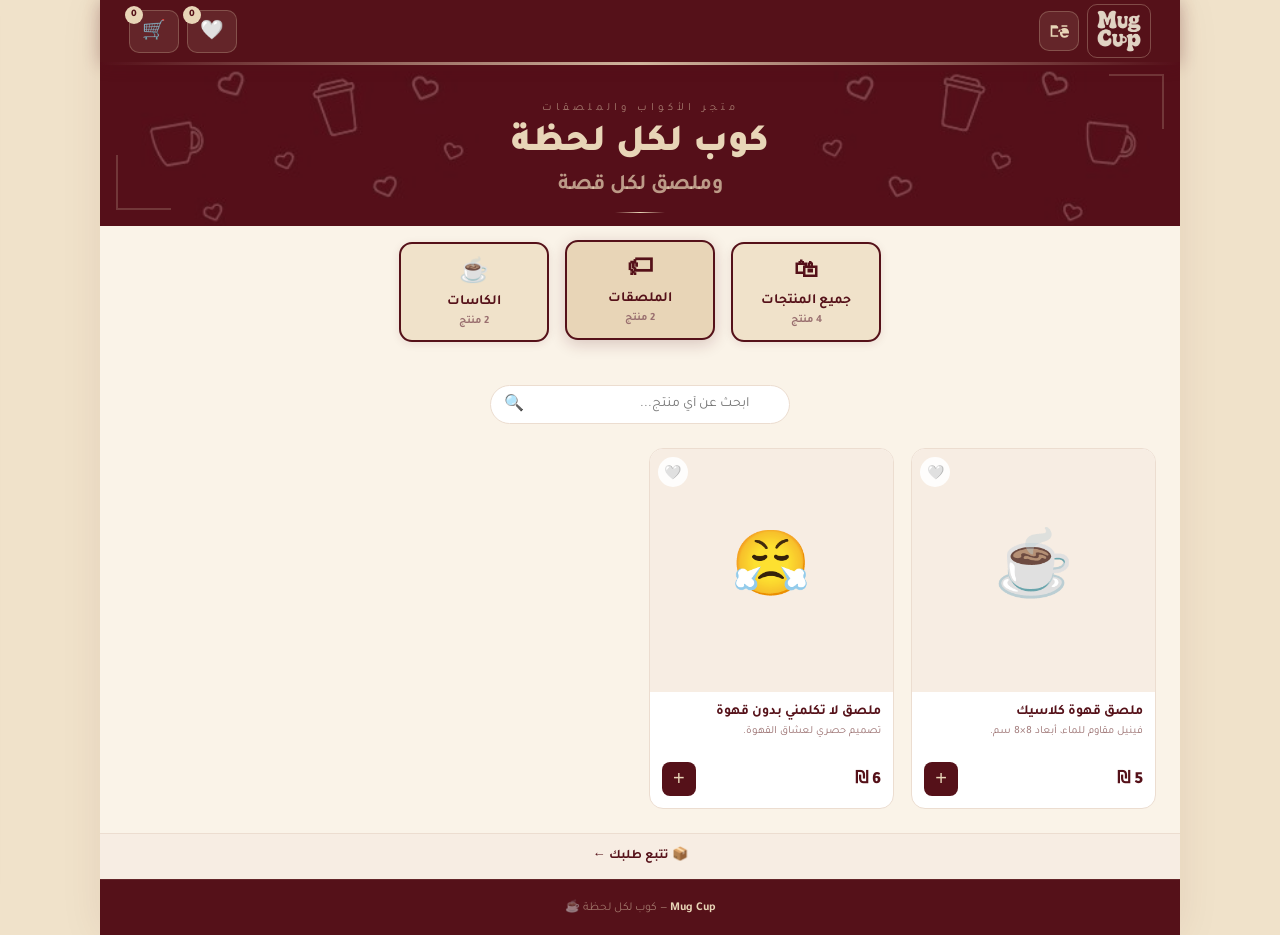
==== mc3/index.html @ 2396b3f1 "Add files via upload" ====
<!DOCTYPE html>
<html lang="ar" dir="rtl">
<head>
<meta charset="UTF-8"><meta name="viewport" content="width=device-width,initial-scale=1">
<title>Mug Cup — أكواب وملصقات</title>
<link rel="icon" href="logo.png">
<link rel="stylesheet" href="css/style.css">
</head>
<body>
<div id="nav-ph"></div>

<div class="overlay" id="beh-overlay" onclick="if(event.target.id==='beh-overlay')closeBehance()">
  <div style="background:#fff;border-radius:16px;padding:1.5rem;position:relative;width:fit-content;max-width:95vw">
    <button class="modal-x" onclick="closeBehance()">✕</button>
    <div style="font-size:15px;font-weight:900;color:var(--burg);margin-bottom:1rem;padding-bottom:8px;border-bottom:1px solid var(--border)">تصاميمنا على Behance</div>
    <iframe src="https://www.behance.net/embed/project/248554137?ilo0=1" height="316" width="404" allowfullscreen frameborder="0" allow="clipboard-write" referrerpolicy="strict-origin-when-cross-origin" style="border-radius:10px;display:block;max-width:90vw"></iframe>
  </div>
</div>

<div class="hero">
  <div class="corner-ornament tl"></div>
  <div class="corner-ornament br"></div>
  <div class="hero-inner">
    <div class="hero-tagline">متجر الأكواب والملصقات</div>
    <h1 class="hero-title">كوب لكل لحظة<em>وملصق لكل قصة</em></h1>
    <div class="hero-divider"></div>
  </div>
</div>

<div class="cat-strip">
  <button class="cat-btn" id="cb-all" onclick="selectCat('all')">
    <span class="cb-icon">🛍</span><span>جميع المنتجات</span>
    <span class="cb-count" id="cc-all"></span>
  </button>
  <button class="cat-btn on" id="cb-stickers" onclick="selectCat('stickers')">
    <span class="cb-icon">🏷</span><span>الملصقات</span>
    <span class="cb-count" id="cc-stickers"></span>
  </button>
  <button class="cat-btn" id="cb-mugs" onclick="selectCat('mugs')">
    <span class="cb-icon">☕</span><span>الكاسات</span>
    <span class="cb-count" id="cc-mugs"></span>
  </button>
</div>

<div class="prod-section">
  <div class="section-bar">
    <div class="search-wrap">
      <input type="text" id="search-inp" placeholder="ابحث عن أي منتج..." oninput="renderProducts()">
      <span class="si">🔍</span>
    </div>
  </div>
  <div class="prod-grid" id="prod-grid"></div>
  <div id="empty-state" class="empty-state" style="display:none">
    <div class="ei">🔍</div><div>لا توجد نتائج</div>
  </div>
</div>

<!-- DETAIL MODAL -->
<div class="overlay" id="det-overlay"><div class="modal" id="det-modal"></div></div>

<!-- CHECKOUT MODAL -->
<div class="overlay" id="co-overlay"><div class="co-wrap" id="co-modal"></div></div>

<!-- LIGHTBOX -->
<div class="overlay" id="lb-overlay" onclick="closeLB()" style="z-index:800;background:rgba(0,0,0,.92)">
  <button onclick="closeLB()" style="position:fixed;top:16px;left:16px;background:rgba(255,255,255,.15);border:none;color:#fff;width:38px;height:38px;border-radius:50%;font-size:20px;cursor:pointer;z-index:801">✕</button>
  <img id="lb-img" src="" style="max-width:90vw;max-height:88vh;object-fit:contain;border-radius:10px;display:none">
  <video id="lb-vid" src="" controls style="max-width:90vw;max-height:88vh;border-radius:10px;display:none"></video>
</div>

<div id="cart-ph"></div>

<!-- TRACK ORDER LINK -->
<div style="text-align:center;padding:.8rem;background:var(--soft);border-top:1px solid var(--border)">
  <a href="track.html" style="color:var(--burg);font-size:13px;font-weight:700;text-decoration:none">📦 تتبع طلبك ←</a>
</div>

<footer><strong>Mug Cup</strong> — كوب لكل لحظة ☕</footer>

<script src="js/store.js"></script>
<script>
let activeCat = 'stickers';
let detQty = 1, detId = null;
let detSelOpts = {};

document.getElementById('nav-ph').innerHTML  = buildNav('home');
document.getElementById('cart-ph').innerHTML = buildCartHTML();
document.getElementById('det-overlay').onclick = e=>{ if(e.target.id==='det-overlay') closeDet(); };
document.getElementById('co-overlay').onclick  = e=>{ if(e.target.id==='co-overlay') document.getElementById('co-overlay').classList.remove('open'); };
updateBadges(); updateCatCounts(); renderProducts();

function openBehance(){ document.getElementById('beh-overlay').classList.add('open'); }
function closeBehance(){ document.getElementById('beh-overlay').classList.remove('open'); }

// ── Category ──────────────────────────────────
function selectCat(cat){
  activeCat=cat;
  ['all','stickers','mugs'].forEach(c=>document.getElementById('cb-'+c).classList.toggle('on',c===cat));
  document.getElementById('search-inp').value='';
  renderProducts();
  document.querySelector('.prod-section').scrollIntoView({behavior:'smooth',block:'start'});
}
function updateCatCounts(){
  document.getElementById('cc-all').textContent      = products.length+' منتج';
  document.getElementById('cc-stickers').textContent = products.filter(p=>p.cat==='stickers').length+' منتج';
  document.getElementById('cc-mugs').textContent     = products.filter(p=>p.cat==='mugs').length+' منتج';
}

// ── Products ──────────────────────────────────
function renderProducts(){
  const q = (document.getElementById('search-inp').value||'').trim().toLowerCase();
  const items = q
    ? products.filter(p=>p.name.toLowerCase().includes(q)||p.desc.toLowerCase().includes(q))
    : activeCat==='all' ? products : products.filter(p=>p.cat===activeCat);
  const grid=document.getElementById('prod-grid');
  const empty=document.getElementById('empty-state');
  if(items.length===0){ grid.innerHTML=''; empty.style.display='block'; return; }
  empty.style.display='none';
  grid.innerHTML = items.map(p=>{
    const img = p.images&&p.images[0]
      ? (p.images[0].type==='video'
          ? `<video src="${p.images[0].url}" muted playsinline style="width:100%;height:100%;object-fit:cover"></video>`
          : `<img src="${p.images[0].url}" alt="${p.name}">`)
      : `<div class="ph">${p.emoji}</div>`;
    return `<div class="prod-card">
      <div class="prod-img" onclick="openDet('${p.id}')">
        ${img}
        ${p.badge?`<div class="prod-badge">${p.badge}</div>`:''}
        <button class="fav-btn${favorites.includes(p.id)?' on':''}" data-id="${p.id}"
          onclick="event.stopPropagation();toggleFav('${p.id}')">${favorites.includes(p.id)?'❤️':'🤍'}</button>
      </div>
      <div class="prod-body" onclick="openDet('${p.id}')">
        <div class="prod-name">${p.name}</div>
        <div class="prod-desc">${p.desc}</div>
        <div class="prod-foot" onclick="event.stopPropagation()">
          <div class="prod-price">${p.price} ${CURRENCY}</div>
          <button class="add-btn" onclick="openDet('${p.id}')">+</button>
        </div>
      </div>
    </div>`;
  }).join('');
}

// ── Detail Modal ──────────────────────────────
function openDet(id){
  detId=id; detQty=1; detSelOpts={};
  const p=products.find(x=>x.id===id); if(!p) return;
  const imgs=p.images||[];
  const first=imgs[0];

  const mediaMain = first
    ? first.type==='video'
      ? `<video src="${first.url}" controls style="width:100%;height:100%;object-fit:cover"></video>`
      : `<img src="${first.url}" style="width:100%;height:100%;object-fit:cover">`
    : `<div style="width:100%;height:100%;display:flex;align-items:center;justify-content:center;font-size:80px">${p.emoji}</div>`;

  const thumbs = imgs.length>1 ? `<div class="gal-thumbs">${imgs.map((m,i)=>`
    <div class="gal-th${i===0?' on':''}" onclick="switchGal(${i},'${p.id}')" id="th-${i}">
      ${m.type==='image'?`<img src="${m.url}">`:`<div style="width:100%;height:100%;background:var(--burg3);display:flex;align-items:center;justify-content:center;color:var(--cream);font-size:16px">▶</div>`}
    </div>`).join('')}</div>` : '';

  // Options sections
  const optsHTML = buildOptionsHTML(p);

  document.getElementById('det-modal').innerHTML=`
    <button class="modal-x" onclick="closeDet()">✕</button>
    <div class="det-grid">
      <div class="det-gallery">
        <div class="gal-main" id="gal-main-${id}" onclick="openLB('${first?.url||''}','${first?.type||'image'}')">${mediaMain}</div>
        ${thumbs}
      </div>
      <div class="det-info">
        <h2>${p.name}</h2>
        <div class="det-price">${p.price} ${CURRENCY}</div>
        <div class="det-desc">${p.desc}</div>
        ${optsHTML}
        <div>
          <div style="font-size:12px;font-weight:700;color:var(--burg);margin-bottom:7px">الكمية</div>
          <div class="qty-row">
            <button class="qty-btn" onclick="chDQ(-1)">−</button>
            <span class="qty-n" id="dqn">1</span>
            <button class="qty-btn" onclick="chDQ(1)">+</button>
          </div>
        </div>
        <div id="opts-warning" style="font-size:12px;color:#cc4444;display:none">⚠️ يرجى اختيار جميع الخيارات</div>
        <div class="det-actions">
          <button class="btn btn-burg" style="flex:1;justify-content:center" onclick="addToCartFromDet('${id}')">🛒 أضف للسلة</button>
          <button class="btn${favorites.includes(p.id)?' btn-cream':' btn-out'}" onclick="toggleFav('${p.id}');openDet('${id}')">${favorites.includes(p.id)?'❤️':'🤍'}</button>
        </div>
      </div>
    </div>`;
  window._detImgs = imgs;
  document.getElementById('det-overlay').classList.add('open');
}
function closeDet(){ document.getElementById('det-overlay').classList.remove('open'); }
function chDQ(d){ detQty=Math.max(1,detQty+d); document.getElementById('dqn').textContent=detQty; }

function buildOptionsHTML(p){
  let html='';
  // Colors
  if(p.colors&&p.colors.length>0){
    html+=`<div class="opt-group">
      <div class="opt-label">اللون <span id="sel-color-lbl" style="font-weight:400;color:var(--muted)"></span></div>
      <div class="opt-btns" id="color-opts">
        ${p.colors.map(col=>`
          <div class="color-swatch" title="${col.name}" style="background:${col.hex}"
            onclick="selectOpt('color','${col.name}',this,'color-opts')"></div>`).join('')}
      </div>
    </div>`;
  }
  // Custom options (size, material, etc.)
  if(p.options&&p.options.length>0){
    p.options.forEach(opt=>{
      html+=`<div class="opt-group">
        <div class="opt-label">${opt.label}</div>
        <div class="opt-btns" id="opt-${opt.label}">
          ${opt.values.map(v=>`<button class="opt-btn" onclick="selectOpt('${opt.label}','${v}',this,'opt-${opt.label}')">${v}</button>`).join('')}
        </div>
      </div>`;
    });
  }
  return html;
}

function selectOpt(key, val, el, groupId){
  document.querySelectorAll(`#${groupId} .opt-btn, #${groupId} .color-swatch`).forEach(b=>b.classList.remove('on'));
  el.classList.add('on');
  detSelOpts[key]=val;
  if(key==='color'){
    const lbl=document.getElementById('sel-color-lbl');
    if(lbl) lbl.textContent='— '+val;
  }
}

function addToCartFromDet(id){
  const p=products.find(x=>x.id===id); if(!p) return;
  // Check all required options selected
  const requiredOpts = [];
  if(p.colors&&p.colors.length>0) requiredOpts.push('color');
  if(p.options) p.options.forEach(o=>requiredOpts.push(o.label));
  const missing = requiredOpts.filter(k=>!detSelOpts[k]);
  if(missing.length>0){
    document.getElementById('opts-warning').style.display='block';
    return;
  }
  addToCart(id, detQty, detSelOpts);
  closeDet();
}

function switchGal(i, pid){
  const m=window._detImgs[i];
  if(!m) return;
  const main=document.getElementById('gal-main-'+pid);
  main.innerHTML = m.type==='video'
    ? `<video src="${m.url}" controls style="width:100%;height:100%;object-fit:cover"></video>`
    : `<img src="${m.url}" style="width:100%;height:100%;object-fit:cover">`;
  main.onclick=()=>openLB(m.url,m.type);
  document.querySelectorAll('.gal-th').forEach((t,j)=>t.classList.toggle('on',j===i));
}

// ── Lightbox ──────────────────────────────────
function openLB(url,type){
  if(!url) return;
  const img=document.getElementById('lb-img'), vid=document.getElementById('lb-vid');
  if(type==='video'){ img.style.display='none'; vid.style.display='block'; vid.src=url; vid.play(); }
  else { vid.style.display='none'; img.style.display='block'; img.src=url; }
  document.getElementById('lb-overlay').classList.add('open');
}
function closeLB(){ document.getElementById('lb-overlay').classList.remove('open'); document.getElementById('lb-vid').pause(); }

// ── Checkout ──────────────────────────────────
function openCheckout(){
  if(cart.length===0){ toast('⚠️ سلتك فارغة!'); return; }
  document.getElementById('co-modal').innerHTML=`
    <button class="modal-x" onclick="document.getElementById('co-overlay').classList.remove('open')">✕</button>
    <h2>📦 تأكيد الطلب</h2>
    <div class="cash-note"><span style="font-size:24px">💵</span><div><b>الدفع كاش عند الاستلام</b><small>لا حاجة لبطاقة</small></div></div>
    <div class="form-row">
      <div class="form-g"><label>الاسم الكامل *</label><input id="o-name" placeholder="محمد أبو علي"></div>
      <div class="form-g"><label>رقم الهاتف *</label><input id="o-phone" type="tel" placeholder="05X-XXX-XXXX" style="direction:ltr;text-align:right"></div>
    </div>
    <div class="form-g"><label>موقع السكن / العنوان *</label><textarea id="o-addr" rows="2" placeholder="المدينة، الحي، الشارع..."></textarea></div>
    <div class="form-g"><label>ملاحظات</label><input id="o-notes" placeholder="أي تعليمات للتوصيل..."></div>
    <div style="background:var(--soft);border-radius:11px;padding:.9rem;margin:.8rem 0;font-size:13px">
      <div style="font-weight:700;color:var(--burg);margin-bottom:7px">ملخص الطلب</div>
      ${cart.map(c=>{
        const optStr=c.selectedOptions?Object.entries(c.selectedOptions).filter(([,v])=>v).map(([k,v])=>v).join(' · '):'';
        return `<div style="display:flex;justify-content:space-between;padding:4px 0;border-bottom:1px solid var(--border)">
          <span>${c.name}${optStr?' <small style=color:var(--muted)>('+optStr+')</small>':''} ×${c.qty}</span>
          <span style="font-weight:700">${c.price*c.qty} ${CURRENCY}</span></div>`;
      }).join('')}
      <div style="display:flex;justify-content:space-between;font-size:15px;font-weight:900;color:var(--burg);margin-top:8px"><span>الإجمالي</span><span>${cartTotal()} ${CURRENCY}</span></div>
    </div>
    <button class="btn btn-burg w-full" style="font-size:15px;padding:13px" onclick="submitOrder()">✓ تأكيد وإرسال الطلب</button>`;
  document.getElementById('co-overlay').classList.add('open');
}

async function submitOrder(){
  const name=document.getElementById('o-name').value.trim();
  const phone=document.getElementById('o-phone').value.trim();
  const addr=document.getElementById('o-addr').value.trim();
  const notes=document.getElementById('o-notes').value.trim();
  for(const [v,l] of [[name,'الاسم'],[phone,'رقم الهاتف'],[addr,'العنوان']]){
    if(!v){ toast('⚠️ أدخل: '+l); return; }
  }
  const btn=document.querySelector('#co-modal .btn-burg');
  if(btn){ btn.disabled=true; btn.textContent='جاري الإرسال...'; }
  const order=await placeOrder({name,phone,address:addr,notes});
  clearCart(); updateCatCounts();
  document.getElementById('co-modal').innerHTML=`
    <div class="success-box">
      <div style="font-size:64px;margin-bottom:.8rem">🎉</div>
      <h2 style="font-size:22px;font-weight:900;color:var(--burg);margin-bottom:7px">تم إرسال طلبك!</h2>
      <p style="color:var(--muted);margin-bottom:1.1rem;font-size:14px">سنتواصل معك على رقم الهاتف لتأكيد التوصيل</p>
      <div class="order-details">
        <div class="od-row"><span class="od-label">رقم الطلب</span><span class="od-val">${order.id}</span></div>
        <div class="od-row"><span class="od-label">الاسم</span><span class="od-val">${order.name}</span></div>
        <div class="od-row"><span class="od-label">الهاتف</span><span class="od-val" style="direction:ltr">${order.phone}</span></div>
        <div class="od-row"><span class="od-label">العنوان</span><span class="od-val">${order.address}</span></div>
        <div class="od-row"><span class="od-label">الإجمالي</span><span class="od-val" style="font-size:17px">${order.total} ${CURRENCY}</span></div>
      </div>
      <a href="track.html?id=${order.id}" class="btn btn-burg" style="margin-bottom:10px;display:inline-flex">📦 تتبع طلبك</a><br>
      <button class="btn btn-out btn-sm" style="margin-top:8px" onclick="document.getElementById('co-overlay').classList.remove('open')">رجوع للمتجر</button>
    </div>`;
}
</script>
</body>
</html>
---- mc3/css/style.css ----
@import url('https://fonts.googleapis.com/css2?family=Tajawal:wght@300;400;500;700;900&display=swap');
*{margin:0;padding:0;box-sizing:border-box}
:root{
  --burg:#551119; --burg2:#6e1622; --burg3:#3d0b13;
  --cream:#e8d5b7; --cream2:#f0e2ca; --cream3:#faf3e8;
  --white:#fff; --border:#ecddd0; --text:#2a0a10; --muted:#9a7070; --soft:#f7ede3;
}
html{background:var(--cream2)}
body{font-family:'Tajawal',sans-serif;background:var(--cream3);color:var(--text);direction:rtl;min-height:100vh;max-width:1080px;margin:0 auto;box-shadow:0 0 40px rgba(85,17,25,.08)}

/* NAV */
nav{background:var(--burg);height:62px;padding:0 1.8rem;display:flex;align-items:center;justify-content:space-between;position:sticky;top:0;z-index:300;box-shadow:0 2px 16px rgba(85,17,25,.3)}
.nav-logo-btn{display:flex;align-items:center;cursor:pointer;text-decoration:none;border:1.5px solid rgba(232,213,183,.3);border-radius:10px;padding:4px 8px;transition:.2s}
.nav-logo-btn:hover{background:rgba(232,213,183,.1)}
.nav-logo-btn img{height:44px;object-fit:contain}
.nav-actions{display:flex;gap:8px;align-items:center}
.nav-btn{position:relative;background:rgba(232,213,183,.1);border:1.5px solid rgba(232,213,183,.25);border-radius:10px;padding:7px 12px;font-size:19px;color:var(--cream);cursor:pointer;transition:.2s;font-family:inherit}
.nav-btn:hover{background:rgba(232,213,183,.22)}
.nav-behance{width:40px;height:40px;padding:8px;display:flex;align-items:center;justify-content:center}
.nav-behance svg{width:20px;height:20px;flex-shrink:0}
.badge{position:absolute;top:-5px;left:-5px;background:var(--cream);color:var(--burg);border-radius:50%;width:18px;height:18px;font-size:10px;display:flex;align-items:center;justify-content:center;font-weight:900;font-family:'Tajawal',sans-serif}

/* HERO */
.hero{background:var(--burg);background-image:url('../hero-bg.png');background-repeat:no-repeat;background-position:center;background-size:cover;padding:2.5rem 2rem 0;text-align:center;position:relative;overflow:hidden}
.hero::before{content:'';position:absolute;inset:0;background:rgba(85,17,25,.45);pointer-events:none}
.hero::after{content:'';position:absolute;top:0;left:0;right:0;height:3px;background:linear-gradient(90deg,transparent,var(--cream),transparent)}
.corner-ornament{position:absolute;width:55px;height:55px;opacity:.2}
.corner-ornament.tl{top:12px;right:16px;border-top:2px solid var(--cream);border-right:2px solid var(--cream)}
.corner-ornament.br{bottom:16px;left:16px;border-bottom:2px solid var(--cream);border-left:2px solid var(--cream)}
.hero-inner{position:relative;z-index:2}
.hero-tagline{font-size:11px;letter-spacing:4px;color:rgba(232,213,183,.55);text-transform:uppercase;margin-bottom:.5rem}
.hero-title{font-size:38px;font-weight:900;color:var(--cream);line-height:1.2;margin-bottom:.3rem}
.hero-title em{font-style:normal;font-weight:700;font-size:22px;color:rgba(232,213,183,.7);display:block;margin-top:4px}
.hero-divider{width:50px;height:1px;background:linear-gradient(90deg,transparent,var(--cream),transparent);margin:.8rem auto}

/* CAT STRIP */
.cat-strip{background:var(--cream3);display:flex;justify-content:center;gap:1rem;padding:1rem 2rem 1.2rem}
.cat-btn{flex:0 0 auto;width:150px;padding:.75rem 1rem;text-align:center;cursor:pointer;background:var(--cream2);border:2px solid var(--burg);border-radius:13px;font-family:'Tajawal',sans-serif;color:var(--burg);font-size:14px;font-weight:700;transition:.25s;display:flex;flex-direction:column;align-items:center;gap:4px;box-shadow:0 2px 8px rgba(85,17,25,.1)}
.cat-btn:hover{background:var(--cream);transform:translateY(-2px);box-shadow:0 4px 14px rgba(85,17,25,.18)}
.cat-btn.on{background:var(--cream);border-width:2.5px;box-shadow:0 4px 16px rgba(85,17,25,.2);transform:translateY(-2px)}
.cat-btn .cb-icon{font-size:24px;transition:.2s}
.cat-btn.on .cb-icon{transform:scale(1.1)}
.cat-btn .cb-count{font-size:11px;color:var(--muted)}

/* PRODUCT SECTION */
.prod-section{padding:1.5rem}
.section-bar{display:flex;align-items:center;justify-content:center;margin-bottom:1.5rem}
.search-wrap{position:relative;width:300px}
.search-wrap input{width:100%;padding:10px 40px 10px 16px;border-radius:25px;border:1.5px solid var(--border);font-family:inherit;font-size:14px;background:var(--white);color:var(--text);outline:none;transition:.2s}
.search-wrap input:focus{border-color:var(--burg)}
.search-wrap .si{position:absolute;left:14px;top:50%;transform:translateY(-50%);color:var(--muted)}

/* PRODUCT GRID */
.prod-grid{display:grid;grid-template-columns:repeat(auto-fill,minmax(200px,1fr));gap:1.1rem}
.prod-card{background:var(--white);border-radius:14px;border:1px solid var(--border);overflow:hidden;transition:transform .2s,box-shadow .2s;cursor:pointer}
.prod-card:hover{transform:translateY(-4px);box-shadow:0 10px 26px rgba(85,17,25,.12)}
.prod-img{aspect-ratio:1/1;background:var(--soft);position:relative;overflow:hidden;cursor:zoom-in}
.prod-img img,.prod-img video{width:100%;height:100%;object-fit:cover;display:block}
.prod-img .ph{width:100%;height:100%;display:flex;align-items:center;justify-content:center;font-size:64px}
.prod-badge{position:absolute;top:8px;right:8px;background:var(--burg);color:var(--cream);font-size:10px;padding:3px 9px;border-radius:12px;font-weight:700}
.fav-btn{position:absolute;top:8px;left:8px;background:rgba(255,255,255,.9);border:none;width:30px;height:30px;border-radius:50%;cursor:pointer;font-size:14px;display:flex;align-items:center;justify-content:center;transition:.2s}
.fav-btn.on,.fav-btn:hover{background:var(--burg);color:#fff}
.prod-body{padding:12px}
.prod-name{font-size:14px;font-weight:700;color:var(--burg);margin-bottom:3px}
.prod-desc{font-size:11px;color:var(--muted);line-height:1.5;margin-bottom:8px;min-height:30px}
.prod-foot{display:flex;align-items:center;justify-content:space-between}
.prod-price{font-size:17px;font-weight:900;color:var(--burg)}
.add-btn{background:var(--burg);color:var(--cream);border:none;width:34px;height:34px;border-radius:8px;font-size:20px;cursor:pointer;display:flex;align-items:center;justify-content:center;transition:.2s}
.add-btn:hover{background:var(--burg2)}

/* OVERLAY / MODAL */
.overlay{display:none;position:fixed;inset:0;background:rgba(42,10,16,.65);z-index:400;align-items:center;justify-content:center;padding:1rem}
.overlay.open{display:flex}
.modal{background:var(--white);border-radius:18px;width:100%;max-width:780px;max-height:90vh;overflow-y:auto;position:relative}
.modal-x{position:absolute;top:12px;left:12px;background:var(--soft);border:none;width:32px;height:32px;border-radius:50%;cursor:pointer;font-size:17px;display:flex;align-items:center;justify-content:center;color:var(--burg);z-index:10}
.modal-x:hover{background:var(--border)}

/* PRODUCT DETAIL */
.det-grid{display:grid;grid-template-columns:1fr 1fr}
.det-gallery{background:var(--soft);border-radius:18px 0 0 18px;padding:1.4rem;display:flex;flex-direction:column;gap:10px}
.gal-main{aspect-ratio:1/1;border-radius:10px;overflow:hidden;background:var(--white);cursor:zoom-in}
.gal-main img,.gal-main video{width:100%;height:100%;object-fit:cover}
.gal-thumbs{display:flex;gap:7px;overflow-x:auto}
.gal-th{width:56px;height:56px;border-radius:7px;overflow:hidden;cursor:pointer;border:2px solid transparent;flex-shrink:0}
.gal-th:hover,.gal-th.on{border-color:var(--burg)}
.gal-th img,.gal-th video{width:100%;height:100%;object-fit:cover}
.det-info{padding:1.6rem;display:flex;flex-direction:column;gap:12px;overflow-y:auto}
.det-info h2{font-size:19px;font-weight:900;color:var(--burg)}
.det-price{font-size:24px;font-weight:900;color:var(--burg)}
.det-desc{font-size:13px;color:var(--muted);line-height:1.7}

/* OPTIONS (color / size / etc.) */
.opt-group{display:flex;flex-direction:column;gap:6px}
.opt-label{font-size:12px;font-weight:700;color:var(--burg)}
.opt-btns{display:flex;gap:7px;flex-wrap:wrap}
.opt-btn{padding:5px 13px;border-radius:20px;border:1.5px solid var(--border);background:var(--white);font-family:inherit;font-size:12px;font-weight:600;color:var(--burg);cursor:pointer;transition:.2s}
.opt-btn:hover{border-color:var(--burg)}
.opt-btn.on{background:var(--burg);color:var(--cream);border-color:var(--burg)}
.color-swatch{width:28px;height:28px;border-radius:50%;border:2.5px solid var(--border);cursor:pointer;transition:.2s;flex-shrink:0}
.color-swatch:hover,.color-swatch.on{border-color:var(--burg);box-shadow:0 0 0 2px var(--cream2)}

/* QTY */
.qty-row{display:flex;align-items:center;gap:10px}
.qty-btn{background:var(--soft);border:none;width:30px;height:30px;border-radius:7px;cursor:pointer;font-size:18px;font-weight:900;color:var(--burg)}
.qty-btn:hover{background:var(--burg);color:var(--cream)}
.qty-n{font-size:16px;font-weight:900;min-width:24px;text-align:center;color:var(--burg)}
.det-actions{display:flex;gap:8px;margin-top:auto}

/* CART */
.cart-side{position:fixed;top:0;left:-410px;width:390px;max-width:96vw;height:100vh;background:var(--white);z-index:600;transition:left .32s;display:flex;flex-direction:column;box-shadow:-4px 0 24px rgba(85,17,25,.2)}
.cart-side.open{left:0}
.cart-hd{background:var(--burg);padding:.9rem 1.4rem;display:flex;align-items:center;justify-content:space-between}
.cart-hd h3{font-size:16px;font-weight:900;color:var(--cream)}
.cart-hd button{background:rgba(232,213,183,.15);border:none;color:var(--cream);font-size:19px;cursor:pointer;width:30px;height:30px;border-radius:7px;display:flex;align-items:center;justify-content:center}
.cart-items{flex:1;overflow-y:auto;padding:.9rem 1.4rem;display:flex;flex-direction:column;gap:9px}
.c-item{display:flex;gap:9px;align-items:center;background:var(--soft);border-radius:11px;padding:9px}
.c-img{width:50px;height:50px;border-radius:8px;overflow:hidden;flex-shrink:0;background:var(--border);display:flex;align-items:center;justify-content:center;font-size:22px}
.c-img img{width:100%;height:100%;object-fit:cover}
.c-info{flex:1}
.c-name{font-size:12px;font-weight:700;color:var(--burg);margin-bottom:1px}
.c-price{font-size:11px;color:var(--muted);font-weight:600}
.c-qty{display:flex;align-items:center;gap:4px;margin-top:3px}
.cq{background:var(--white);border:1px solid var(--border);width:20px;height:20px;border-radius:4px;cursor:pointer;font-size:12px;display:flex;align-items:center;justify-content:center;color:var(--burg)}
.cq:hover{background:var(--burg);color:var(--cream);border-color:var(--burg)}
.c-del{background:none;border:none;cursor:pointer;font-size:14px;color:#cc4444;padding:2px}
.cart-ft{padding:.9rem 1.4rem;border-top:1px solid var(--border)}
.cart-total{display:flex;justify-content:space-between;align-items:center;margin-bottom:10px}
.cart-total span:first-child{color:var(--muted);font-size:13px}
.cart-total span:last-child{font-size:20px;font-weight:900;color:var(--burg)}
.c-empty{text-align:center;padding:3rem 1rem;color:var(--muted)}

/* CHECKOUT */
.co-wrap{background:var(--white);border-radius:18px;width:100%;max-width:500px;padding:1.8rem;position:relative;max-height:90vh;overflow-y:auto}
.co-wrap h2{font-size:18px;font-weight:900;color:var(--burg);margin-bottom:1.1rem;padding-bottom:10px;border-bottom:1px solid var(--border)}
.form-g{display:flex;flex-direction:column;gap:4px;margin-bottom:12px}
.form-g label{font-size:12px;font-weight:700;color:var(--burg)}
.form-g input,.form-g textarea{padding:9px 13px;border-radius:9px;border:1.5px solid var(--border);font-family:inherit;font-size:13px;color:var(--text);outline:none;transition:.2s;resize:vertical}
.form-g input:focus,.form-g textarea:focus{border-color:var(--burg)}
.form-row{display:grid;grid-template-columns:1fr 1fr;gap:11px}
.cash-note{background:#e8f5e0;border:1.5px solid #b5d98e;border-radius:9px;padding:11px 13px;display:flex;gap:9px;align-items:center;margin-bottom:.9rem}
.cash-note div b{display:block;font-size:12px;color:#2a5a10}
.cash-note div small{font-size:11px;color:#4a8a20}

/* SUCCESS + ORDER TRACKING */
.success-box{text-align:center;padding:1.8rem 1rem}
.order-details{background:var(--soft);border-radius:12px;padding:1.1rem;text-align:right;margin-bottom:1rem}
.od-row{display:flex;justify-content:space-between;font-size:13px;padding:6px 0;border-bottom:1px solid var(--border)}
.od-row:last-child{border:none}
.od-label{color:var(--muted)}.od-val{font-weight:700;color:var(--burg)}

/* ORDER TRACKING */
.track-steps{display:flex;flex-direction:column;gap:0;margin:1rem 0}
.track-step{display:flex;gap:12px;align-items:flex-start;padding:8px 0;position:relative}
.track-step:not(:last-child)::after{content:'';position:absolute;right:15px;top:32px;width:2px;height:calc(100% + 4px);background:var(--border);z-index:0}
.ts-dot{width:30px;height:30px;border-radius:50%;border:2px solid var(--border);background:var(--white);display:flex;align-items:center;justify-content:center;font-size:14px;flex-shrink:0;z-index:1}
.ts-dot.done{background:var(--burg);border-color:var(--burg);color:var(--cream)}
.ts-dot.active{background:var(--cream2);border-color:var(--burg)}
.ts-info{flex:1}
.ts-title{font-size:13px;font-weight:700;color:var(--burg)}
.ts-time{font-size:11px;color:var(--muted)}

/* TRACK ORDER PAGE */
.track-page{max-width:500px;margin:2rem auto;padding:0 1.5rem}

/* BUTTONS */
.btn{display:inline-flex;align-items:center;gap:6px;padding:10px 20px;border-radius:9px;font-family:inherit;font-size:14px;font-weight:700;cursor:pointer;transition:.2s;border:none;text-decoration:none}
.btn-burg{background:var(--burg);color:var(--cream)}.btn-burg:hover{background:var(--burg2)}
.btn-cream{background:var(--cream);color:var(--burg)}.btn-cream:hover{background:var(--cream2)}
.btn-out{background:transparent;color:var(--burg);border:1.5px solid var(--burg)}.btn-out:hover{background:var(--burg);color:var(--cream)}
.btn-sm{padding:6px 13px;font-size:12px;border-radius:7px}
.btn:active{transform:scale(.98)}
.w-full{width:100%;justify-content:center}

/* TOAST */
#toast{position:fixed;bottom:1.8rem;left:50%;transform:translateX(-50%) translateY(60px);background:var(--burg);color:var(--cream);padding:10px 22px;border-radius:25px;font-size:13px;font-weight:700;opacity:0;transition:.3s;z-index:9999;pointer-events:none;white-space:nowrap;font-family:'Tajawal',sans-serif}
#toast.show{opacity:1;transform:translateX(-50%) translateY(0)}

/* EMPTY */
.empty-state{text-align:center;padding:3rem 2rem;color:var(--muted)}
.empty-state .ei{font-size:50px;margin-bottom:10px}

/* FOOTER */
footer{background:var(--burg);color:rgba(232,213,183,.5);text-align:center;padding:1.2rem;font-size:12px;border-top:1px solid rgba(232,213,183,.1)}
footer strong{color:var(--cream)}

/* ADMIN */
.admin-wrap{display:grid;grid-template-columns:200px 1fr;min-height:calc(100vh - 62px)}
.admin-side{background:var(--burg3);padding:1.2rem .8rem}
.admin-nav a{display:flex;align-items:center;gap:8px;padding:10px 12px;border-radius:9px;color:rgba(232,213,183,.6);font-size:13px;font-weight:600;text-decoration:none;transition:.2s;margin-bottom:2px}
.admin-nav a:hover,.admin-nav a.on{background:rgba(232,213,183,.11);color:var(--cream)}
.admin-main{padding:1.5rem;background:var(--soft);overflow-y:auto}
.admin-card{background:var(--white);border-radius:12px;border:1px solid var(--border);padding:1.3rem;margin-bottom:1.3rem}
.admin-card h3{font-size:15px;font-weight:900;color:var(--burg);margin-bottom:1rem;padding-bottom:8px;border-bottom:1px solid var(--border)}
.stat-cards{display:grid;grid-template-columns:repeat(auto-fit,minmax(130px,1fr));gap:.8rem;margin-bottom:1.3rem}
.stat-card{background:var(--white);border-radius:12px;border:1px solid var(--border);padding:1rem;text-align:center}
.stat-num{font-size:26px;font-weight:900;color:var(--burg);margin-bottom:3px}
.stat-lbl{font-size:11px;color:var(--muted)}
.orders-table{width:100%;border-collapse:collapse}
.orders-table th{text-align:right;padding:9px 10px;font-size:11px;color:var(--muted);border-bottom:2px solid var(--border)}
.orders-table td{padding:10px;font-size:12px;border-bottom:1px solid var(--border)}
.orders-table tr:hover td{background:var(--soft)}
.o-badge{padding:3px 9px;border-radius:18px;font-size:11px;font-weight:700}
.o-new{background:#fef3c7;color:#92400e}.o-prog{background:#dbeafe;color:#1e40af}.o-done{background:#d1fae5;color:#065f46}.o-cancel{background:#fee2e2;color:#991b1b}
.fg{display:flex;flex-direction:column;gap:4px;margin-bottom:10px}
.fg label{font-size:11px;font-weight:700;color:var(--burg)}
.fg input,.fg select,.fg textarea{padding:8px 11px;border-radius:8px;border:1.5px solid var(--border);font-family:inherit;font-size:12px;outline:none;transition:.2s}
.fg input:focus,.fg select:focus,.fg textarea:focus{border-color:var(--burg)}
.form-r{display:grid;grid-template-columns:1fr 1fr;gap:10px}
.media-zone{border:2px dashed var(--border);border-radius:10px;padding:1.2rem;text-align:center;cursor:pointer;transition:.2s;background:var(--white)}
.media-zone:hover,.media-zone.drag{border-color:var(--burg);background:#fdf3f5}
.mm-grid{display:flex;flex-wrap:wrap;gap:7px;margin-top:8px}
.mm{position:relative;width:72px;height:72px;border-radius:8px;overflow:hidden;border:1px solid var(--border);background:var(--soft)}
.mm img{width:100%;height:100%;object-fit:cover}
.mm .xm{position:absolute;top:2px;left:2px;background:rgba(170,20,20,.85);color:#fff;border:none;width:18px;height:18px;border-radius:4px;cursor:pointer;font-size:10px;display:flex;align-items:center;justify-content:center}
.prod-admin-grid{display:grid;grid-template-columns:repeat(auto-fill,minmax(160px,1fr));gap:.9rem}
.pac{background:var(--soft);border-radius:11px;border:1px solid var(--border);overflow:hidden}
.pac-img{aspect-ratio:1/1;overflow:hidden;position:relative;background:var(--border)}
.pac-img img{width:100%;height:100%;object-fit:cover}
.pac-img .ph{width:100%;height:100%;display:flex;align-items:center;justify-content:center;font-size:38px}
.pac-body{padding:9px}
.pac-name{font-size:12px;font-weight:700;color:var(--burg);margin-bottom:2px}
.pac-price{font-size:11px;color:var(--muted);margin-bottom:7px}
.pac-actions{display:flex;gap:5px}
.tab-bar{display:flex;border-bottom:2px solid var(--border);margin-bottom:1.3rem}
.tab{padding:9px 18px;font-family:inherit;font-size:13px;font-weight:700;border:none;background:none;color:var(--muted);cursor:pointer;border-bottom:3px solid transparent;margin-bottom:-2px}
.tab.on{color:var(--burg);border-color:var(--burg)}
.pg{display:none}.pg.on{display:block}
.login-wrap{min-height:100vh;display:flex;align-items:center;justify-content:center;background:var(--burg3)}
.login-box{background:var(--white);border-radius:18px;padding:2.2rem;width:100%;max-width:340px;box-shadow:0 8px 32px rgba(85,17,25,.25);text-align:center}
.status-sel{padding:4px 9px;border-radius:7px;border:1.5px solid var(--border);font-family:inherit;font-size:11px;font-weight:700;color:var(--burg);background:var(--white);cursor:pointer}
.fb-note{background:#e8f0fe;border:1.5px solid #93b4f5;border-radius:10px;padding:12px 14px;font-size:12px;color:#1a3a8f;margin-bottom:1rem;line-height:1.6}
.fb-note b{display:block;font-size:13px;margin-bottom:4px}
@media(max-width:680px){
  .det-grid{grid-template-columns:1fr}
  .det-gallery{border-radius:18px 18px 0 0}
  .admin-wrap{grid-template-columns:1fr}
  .admin-side{display:none}
  .form-row,.form-r{grid-template-columns:1fr}
  .hero-title{font-size:28px}
  .cat-strip{gap:.6rem;padding:.8rem 1rem}
  .cat-btn{width:130px}
}
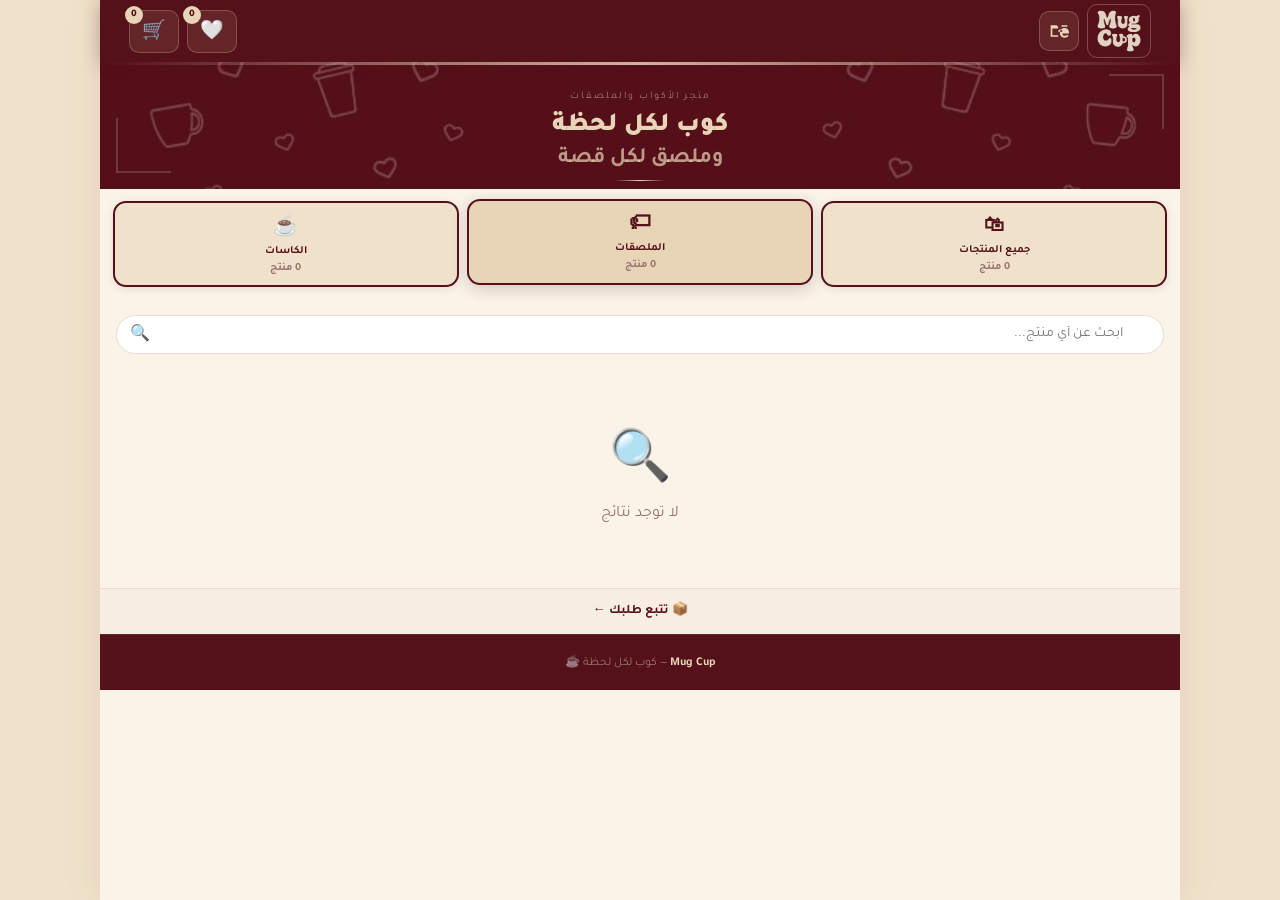
==== commit d0a1ce16: "Update index.html" ====
--- a/mc3/index.html
+++ b/mc3/index.html
@@ -234,15 +234,7 @@
 
 function addToCartFromDet(id){
   const p=products.find(x=>x.id===id); if(!p) return;
-  // Check all required options selected
-  const requiredOpts = [];
-  if(p.colors&&p.colors.length>0) requiredOpts.push('color');
-  if(p.options) p.options.forEach(o=>requiredOpts.push(o.label));
-  const missing = requiredOpts.filter(k=>!detSelOpts[k]);
-  if(missing.length>0){
-    document.getElementById('opts-warning').style.display='block';
-    return;
-  }
+  // Colors are optional - not required
   addToCart(id, detQty, detSelOpts);
   closeDet();
 }
--- a/mc3/css/style.css
+++ b/mc3/css/style.css
@@ -54,7 +54,7 @@
 .prod-grid{display:grid;grid-template-columns:repeat(auto-fill,minmax(200px,1fr));gap:1.1rem}
 .prod-card{background:var(--white);border-radius:14px;border:1px solid var(--border);overflow:hidden;transition:transform .2s,box-shadow .2s;cursor:pointer}
 .prod-card:hover{transform:translateY(-4px);box-shadow:0 10px 26px rgba(85,17,25,.12)}
-.prod-img{aspect-ratio:1/1;background:var(--soft);position:relative;overflow:hidden;cursor:zoom-in}
+.prod-img{width:100%;aspect-ratio:1/1;background:var(--soft);position:relative;overflow:hidden;cursor:zoom-in}
 .prod-img img,.prod-img video{width:100%;height:100%;object-fit:cover;display:block}
 .prod-img .ph{width:100%;height:100%;display:flex;align-items:center;justify-content:center;font-size:64px}
 .prod-badge{position:absolute;top:8px;right:8px;background:var(--burg);color:var(--cream);font-size:10px;padding:3px 9px;border-radius:12px;font-weight:700}
@@ -78,12 +78,12 @@
 /* PRODUCT DETAIL */
 .det-grid{display:grid;grid-template-columns:1fr 1fr}
 .det-gallery{background:var(--soft);border-radius:18px 0 0 18px;padding:1.4rem;display:flex;flex-direction:column;gap:10px}
-.gal-main{aspect-ratio:1/1;border-radius:10px;overflow:hidden;background:var(--white);cursor:zoom-in}
-.gal-main img,.gal-main video{width:100%;height:100%;object-fit:cover}
-.gal-thumbs{display:flex;gap:7px;overflow-x:auto}
-.gal-th{width:56px;height:56px;border-radius:7px;overflow:hidden;cursor:pointer;border:2px solid transparent;flex-shrink:0}
+.gal-main{width:100%;height:300px;border-radius:10px;overflow:hidden;background:var(--soft);cursor:zoom-in;display:flex;align-items:center;justify-content:center}
+.gal-main img,.gal-main video{width:100%;height:100%;object-fit:contain;display:block}
+.gal-thumbs{display:flex;gap:7px;overflow-x:auto;padding-bottom:2px}
+.gal-th{width:60px;height:60px;border-radius:7px;overflow:hidden;cursor:pointer;border:2px solid transparent;flex-shrink:0;aspect-ratio:1/1}
 .gal-th:hover,.gal-th.on{border-color:var(--burg)}
-.gal-th img,.gal-th video{width:100%;height:100%;object-fit:cover}
+.gal-th img,.gal-th video{width:100%;height:100%;object-fit:cover;display:block}
 .det-info{padding:1.6rem;display:flex;flex-direction:column;gap:12px;overflow-y:auto}
 .det-info h2{font-size:19px;font-weight:900;color:var(--burg)}
 .det-price{font-size:24px;font-weight:900;color:var(--burg)}
@@ -184,7 +184,7 @@
 footer strong{color:var(--cream)}
 
 /* ADMIN */
-.admin-wrap{display:grid;grid-template-columns:200px 1fr;min-height:calc(100vh - 62px)}
+.admin-wrap{display:grid;grid-template-columns:180px 1fr;min-height:calc(100vh - 62px)}
 .admin-side{background:var(--burg3);padding:1.2rem .8rem}
 .admin-nav a{display:flex;align-items:center;gap:8px;padding:10px 12px;border-radius:9px;color:rgba(232,213,183,.6);font-size:13px;font-weight:600;text-decoration:none;transition:.2s;margin-bottom:2px}
 .admin-nav a:hover,.admin-nav a.on{background:rgba(232,213,183,.11);color:var(--cream)}
@@ -230,13 +230,95 @@
 .status-sel{padding:4px 9px;border-radius:7px;border:1.5px solid var(--border);font-family:inherit;font-size:11px;font-weight:700;color:var(--burg);background:var(--white);cursor:pointer}
 .fb-note{background:#e8f0fe;border:1.5px solid #93b4f5;border-radius:10px;padding:12px 14px;font-size:12px;color:#1a3a8f;margin-bottom:1rem;line-height:1.6}
 .fb-note b{display:block;font-size:13px;margin-bottom:4px}
+
+  .modal{border-radius:16px;max-height:90vh;overflow-y:auto;width:95vw}
+  .det-grid{grid-template-columns:1fr}
+  .det-gallery{border-radius:16px 16px 0 0;padding:.8rem}
+  .gal-th{width:48px;height:48px}
+  .det-info{padding:.9rem}
+  .det-info h2{font-size:16px}
+  .det-price{font-size:20px}
+  .modal-x{top:8px;left:8px;width:28px;height:28px;font-size:14px}
+  .admin-wrap{grid-template-columns:1fr}
+  .admin-side{display:block}
+  .form-row,.form-r{grid-template-columns:1fr}
+  .hero-title{font-size:26px}
+  .hero{padding:1.8rem 1rem 0}
+  .cat-strip{gap:.5rem;padding:.7rem .8rem}
+  .cat-btn{width:auto;flex:1;min-width:0;padding:.65rem .5rem;font-size:13px}
+  .cat-btn .cb-icon{font-size:20px}
+  .prod-grid{grid-template-columns:repeat(2,1fr);gap:.7rem}
+  .prod-section{padding:1rem .8rem}
+  .search-wrap{width:100%}
+  .section-bar{padding:0 .2rem}
+  .prod-name{font-size:13px}
+  .prod-desc{font-size:10px;min-height:24px}
+  .prod-price{font-size:15px}
+  .prod-body{padding:9px}
+  .add-btn{width:30px;height:30px;font-size:18px}
+  .hero-tagline{font-size:10px;letter-spacing:2px}
+  .hero-divider{margin:.5rem auto}
+  /* Gallery fix on mobile */
+  .gal-main{width:100%;height:240px;border-radius:10px;overflow:hidden;background:var(--soft);cursor:zoom-in;display:flex;align-items:center;justify-content:center}
+  .gal-main img,.gal-main video{width:100%;height:100%;object-fit:contain}
+}
+@media(max-width:380px){
+  .prod-grid{grid-template-columns:repeat(2,1fr);gap:.5rem}
+  .cat-btn{font-size:11px}
+}
+  .cat-btn{font-size:11px}
+}
+
 @media(max-width:680px){
+  /* GALLERY FIX */
+  .gal-main{
+    width:100% !important;
+    aspect-ratio:1/1 !important;
+    height:auto !important;
+    border-radius:10px;
+    overflow:hidden;
+    background:var(--soft);
+  }
+  .gal-main img,.gal-main video{
+    width:100% !important;
+    height:100% !important;
+    object-fit:contain !important;
+    display:block;
+  }
+  .gal-th{width:50px !important;height:50px !important}
+
+  /* MODAL FIX */
+  .overlay{padding:.5rem}
+  .modal{border-radius:16px;max-height:92vh;overflow-y:auto;width:96vw}
   .det-grid{grid-template-columns:1fr}
-  .det-gallery{border-radius:18px 18px 0 0}
+  .det-gallery{border-radius:16px 16px 0 0;padding:.8rem}
+  .det-info{padding:.9rem}
+  .det-info h2{font-size:16px}
+  .det-price{font-size:20px}
+  .modal-x{top:8px;left:8px;width:28px;height:28px;font-size:14px}
+
+  /* LAYOUT */
   .admin-wrap{grid-template-columns:1fr}
-  .admin-side{display:none}
+  .admin-side{display:block}
   .form-row,.form-r{grid-template-columns:1fr}
-  .hero-title{font-size:28px}
-  .cat-strip{gap:.6rem;padding:.8rem 1rem}
-  .cat-btn{width:130px}
-}
+  .hero-title{font-size:26px}
+  .hero{padding:1.8rem 1rem 0}
+  .hero-tagline{font-size:10px;letter-spacing:2px}
+  .hero-divider{margin:.5rem auto}
+  .cat-strip{gap:.5rem;padding:.7rem .8rem}
+  .cat-btn{width:auto;flex:1;min-width:0;padding:.65rem .5rem;font-size:13px}
+  .cat-btn .cb-icon{font-size:20px}
+  .prod-grid{grid-template-columns:repeat(2,1fr) !important;gap:.7rem}
+  .prod-section{padding:1rem .8rem}
+  .search-wrap{width:100%}
+  .section-bar{padding:0 .2rem}
+  .prod-name{font-size:13px}
+  .prod-desc{font-size:10px;min-height:24px}
+  .prod-price{font-size:15px}
+  .prod-body{padding:9px}
+  .add-btn{width:30px;height:30px;font-size:18px}
+}
+@media(max-width:380px){
+  .prod-grid{grid-template-columns:repeat(2,1fr) !important;gap:.5rem}
+  .cat-btn{font-size:11px}
+}
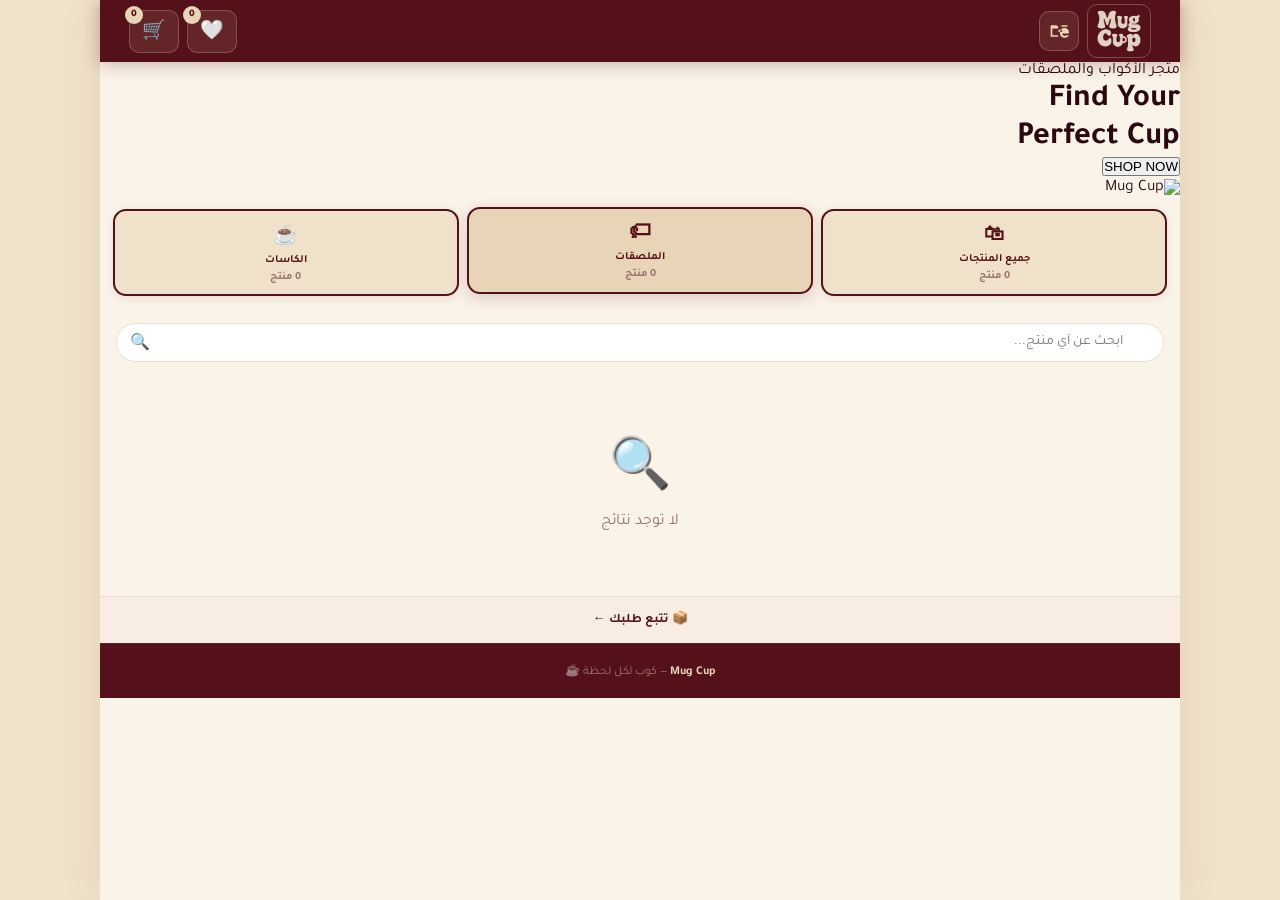
==== commit 74176f13: "Update index.html" ====
--- a/mc3/index.html
+++ b/mc3/index.html
@@ -17,13 +17,16 @@
   </div>
 </div>
 
-<div class="hero">
-  <div class="corner-ornament tl"></div>
-  <div class="corner-ornament br"></div>
-  <div class="hero-inner">
-    <div class="hero-tagline">متجر الأكواب والملصقات</div>
-    <h1 class="hero-title">كوب لكل لحظة<em>وملصق لكل قصة</em></h1>
-    <div class="hero-divider"></div>
+<div class="hero-new">
+  <div class="hero-new-text">
+    <div class="hero-new-tag">متجر الأكواب والملصقات</div>
+    <h1 class="hero-new-title">Find Your<br>Perfect Cup</h1>
+    <button class="hero-new-btn" onclick="document.querySelector('.cat-strip').scrollIntoView({behavior:'smooth'})">SHOP NOW</button>
+  </div>
+  <div class="hero-new-img">
+    <div class="hero-arch">
+      <img src="hero-img.png" alt="Mug Cup">
+    </div>
   </div>
 </div>
 
--- a/mc3/css/style.css
+++ b/mc3/css/style.css
@@ -71,23 +71,23 @@
 /* OVERLAY / MODAL */
 .overlay{display:none;position:fixed;inset:0;background:rgba(42,10,16,.65);z-index:400;align-items:center;justify-content:center;padding:1rem}
 .overlay.open{display:flex}
-.modal{background:var(--white);border-radius:18px;width:100%;max-width:780px;max-height:90vh;overflow-y:auto;position:relative}
+.modal{background:var(--white);border-radius:18px;width:95vw;max-width:360px;max-height:95vh;overflow-y:hidden;position:relative}
 .modal-x{position:absolute;top:12px;left:12px;background:var(--soft);border:none;width:32px;height:32px;border-radius:50%;cursor:pointer;font-size:17px;display:flex;align-items:center;justify-content:center;color:var(--burg);z-index:10}
 .modal-x:hover{background:var(--border)}
 
 /* PRODUCT DETAIL */
-.det-grid{display:grid;grid-template-columns:1fr 1fr}
-.det-gallery{background:var(--soft);border-radius:18px 0 0 18px;padding:1.4rem;display:flex;flex-direction:column;gap:10px}
-.gal-main{width:100%;height:300px;border-radius:10px;overflow:hidden;background:var(--soft);cursor:zoom-in;display:flex;align-items:center;justify-content:center}
-.gal-main img,.gal-main video{width:100%;height:100%;object-fit:contain;display:block}
-.gal-thumbs{display:flex;gap:7px;overflow-x:auto;padding-bottom:2px}
-.gal-th{width:60px;height:60px;border-radius:7px;overflow:hidden;cursor:pointer;border:2px solid transparent;flex-shrink:0;aspect-ratio:1/1}
+.det-grid{display:flex;flex-direction:column;width:100%}
+.det-gallery{background:var(--soft);border-radius:18px 18px 0 0;padding:.5rem .5rem .3rem;display:flex;flex-direction:column;gap:5px}
+.gal-main{width:100%;aspect-ratio:1/1;border-radius:8px;overflow:hidden;background:var(--soft);cursor:zoom-in;display:block}
+.gal-main img,.gal-main video{width:100%;height:100%;object-fit:cover;display:block}
+.gal-thumbs{display:flex;gap:5px;overflow-x:auto;padding-bottom:2px}
+.gal-th{width:46px;height:46px;border-radius:6px;overflow:hidden;cursor:pointer;border:2px solid transparent;flex-shrink:0;aspect-ratio:1/1}
 .gal-th:hover,.gal-th.on{border-color:var(--burg)}
 .gal-th img,.gal-th video{width:100%;height:100%;object-fit:cover;display:block}
-.det-info{padding:1.6rem;display:flex;flex-direction:column;gap:12px;overflow-y:auto}
-.det-info h2{font-size:19px;font-weight:900;color:var(--burg)}
-.det-price{font-size:24px;font-weight:900;color:var(--burg)}
-.det-desc{font-size:13px;color:var(--muted);line-height:1.7}
+.det-info{padding:.8rem;display:flex;flex-direction:column;gap:7px;background:var(--white);border-radius:0 0 18px 18px}
+.det-info h2{font-size:15px;font-weight:900;color:var(--burg)}
+.det-price{font-size:18px;font-weight:900;color:var(--burg)}
+.det-desc{font-size:11px;color:var(--muted);line-height:1.5}
 
 /* OPTIONS (color / size / etc.) */
 .opt-group{display:flex;flex-direction:column;gap:6px}
@@ -101,7 +101,7 @@
 
 /* QTY */
 .qty-row{display:flex;align-items:center;gap:10px}
-.qty-btn{background:var(--soft);border:none;width:30px;height:30px;border-radius:7px;cursor:pointer;font-size:18px;font-weight:900;color:var(--burg)}
+.qty-btn{background:var(--soft);border:none;width:26px;height:26px;border-radius:6px;cursor:pointer;font-size:16px;font-weight:900;color:var(--burg)}
 .qty-btn:hover{background:var(--burg);color:var(--cream)}
 .qty-n{font-size:16px;font-weight:900;min-width:24px;text-align:center;color:var(--burg)}
 .det-actions{display:flex;gap:8px;margin-top:auto}
@@ -232,12 +232,12 @@
 .fb-note b{display:block;font-size:13px;margin-bottom:4px}
 
   .modal{border-radius:16px;max-height:90vh;overflow-y:auto;width:95vw}
-  .det-grid{grid-template-columns:1fr}
-  .det-gallery{border-radius:16px 16px 0 0;padding:.8rem}
+  .det-grid{grid-template-columns:1fr 1fr}
+  .det-gallery{border-radius:12px 0 0 12px;padding:.5rem;display:flex;flex-direction:column;gap:5px}
   .gal-th{width:48px;height:48px}
-  .det-info{padding:.9rem}
-  .det-info h2{font-size:16px}
-  .det-price{font-size:20px}
+  .det-info{padding:.5rem}
+  .det-info h2{font-size:13px}
+  .det-price{font-size:16px}
   .modal-x{top:8px;left:8px;width:28px;height:28px;font-size:14px}
   .admin-wrap{grid-template-columns:1fr}
   .admin-side{display:block}
@@ -274,8 +274,7 @@
   .gal-main{
     width:100% !important;
     aspect-ratio:1/1 !important;
-    height:auto !important;
-    border-radius:10px;
+    border-radius:8px;
     overflow:hidden;
     background:var(--soft);
   }
@@ -285,16 +284,16 @@
     object-fit:contain !important;
     display:block;
   }
-  .gal-th{width:50px !important;height:50px !important}
+  .gal-th{width:36px !important;height:36px !important}
 
   /* MODAL FIX */
   .overlay{padding:.5rem}
   .modal{border-radius:16px;max-height:92vh;overflow-y:auto;width:96vw}
-  .det-grid{grid-template-columns:1fr}
-  .det-gallery{border-radius:16px 16px 0 0;padding:.8rem}
-  .det-info{padding:.9rem}
-  .det-info h2{font-size:16px}
-  .det-price{font-size:20px}
+  .det-grid{grid-template-columns:1fr 1fr}
+  .det-gallery{border-radius:12px 0 0 12px;padding:.5rem;display:flex;flex-direction:column;gap:5px}
+  .det-info{padding:.5rem}
+  .det-info h2{font-size:13px}
+  .det-price{font-size:16px}
   .modal-x{top:8px;left:8px;width:28px;height:28px;font-size:14px}
 
   /* LAYOUT */
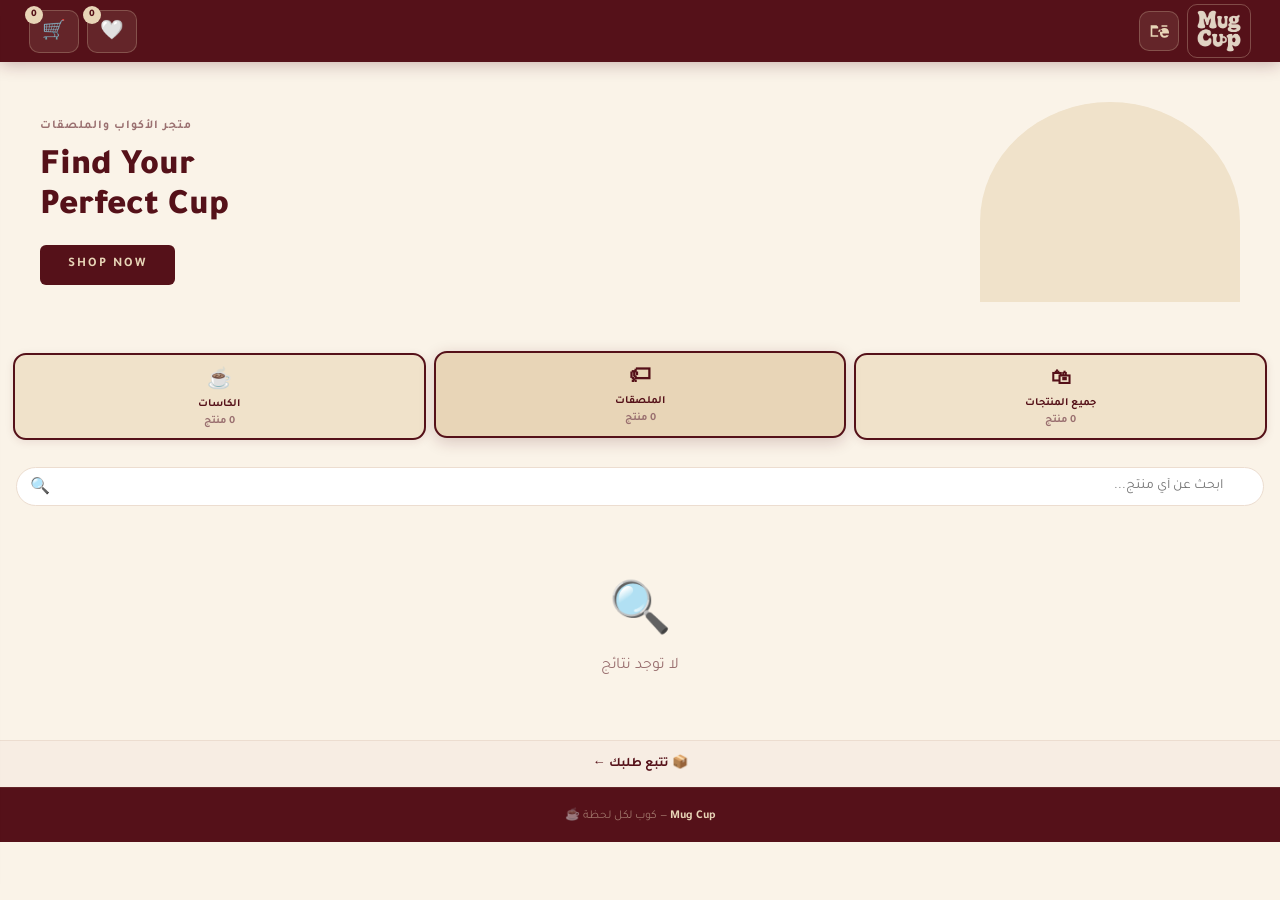
==== commit 046739c9: "Update index.html" ====
--- a/mc3/index.html
+++ b/mc3/index.html
@@ -21,7 +21,7 @@
   <div class="hero-new-text">
     <div class="hero-new-tag">متجر الأكواب والملصقات</div>
     <h1 class="hero-new-title">Find Your<br>Perfect Cup</h1>
-    <button class="hero-new-btn" onclick="document.querySelector('.cat-strip').scrollIntoView({behavior:'smooth'})">SHOP NOW</button>
+    <button class="hero-new-btn" onclick="document.querySelector('.prod-section').scrollIntoView({behavior:'smooth'})">SHOP NOW</button>
   </div>
   <div class="hero-new-img">
     <div class="hero-arch">
--- a/mc3/css/style.css
+++ b/mc3/css/style.css
@@ -5,8 +5,8 @@
   --cream:#e8d5b7; --cream2:#f0e2ca; --cream3:#faf3e8;
   --white:#fff; --border:#ecddd0; --text:#2a0a10; --muted:#9a7070; --soft:#f7ede3;
 }
-html{background:var(--cream2)}
-body{font-family:'Tajawal',sans-serif;background:var(--cream3);color:var(--text);direction:rtl;min-height:100vh;max-width:1080px;margin:0 auto;box-shadow:0 0 40px rgba(85,17,25,.08)}
+html{background:var(--cream3)}
+body{font-family:'Tajawal',sans-serif;background:var(--cream3);color:var(--text);direction:rtl;min-height:100vh;width:100%}
 
 /* NAV */
 nav{background:var(--burg);height:62px;padding:0 1.8rem;display:flex;align-items:center;justify-content:space-between;position:sticky;top:0;z-index:300;box-shadow:0 2px 16px rgba(85,17,25,.3)}
@@ -34,7 +34,7 @@
 .hero-divider{width:50px;height:1px;background:linear-gradient(90deg,transparent,var(--cream),transparent);margin:.8rem auto}
 
 /* CAT STRIP */
-.cat-strip{background:var(--cream3);display:flex;justify-content:center;gap:1rem;padding:1rem 2rem 1.2rem}
+.cat-strip{background:var(--cream3);display:flex;justify-content:center;gap:1rem;padding:1rem 2rem 1.2rem;width:100%}
 .cat-btn{flex:0 0 auto;width:150px;padding:.75rem 1rem;text-align:center;cursor:pointer;background:var(--cream2);border:2px solid var(--burg);border-radius:13px;font-family:'Tajawal',sans-serif;color:var(--burg);font-size:14px;font-weight:700;transition:.25s;display:flex;flex-direction:column;align-items:center;gap:4px;box-shadow:0 2px 8px rgba(85,17,25,.1)}
 .cat-btn:hover{background:var(--cream);transform:translateY(-2px);box-shadow:0 4px 14px rgba(85,17,25,.18)}
 .cat-btn.on{background:var(--cream);border-width:2.5px;box-shadow:0 4px 16px rgba(85,17,25,.2);transform:translateY(-2px)}
@@ -43,7 +43,7 @@
 .cat-btn .cb-count{font-size:11px;color:var(--muted)}
 
 /* PRODUCT SECTION */
-.prod-section{padding:1.5rem}
+.prod-section{padding:1.5rem 2rem}
 .section-bar{display:flex;align-items:center;justify-content:center;margin-bottom:1.5rem}
 .search-wrap{position:relative;width:300px}
 .search-wrap input{width:100%;padding:10px 40px 10px 16px;border-radius:25px;border:1.5px solid var(--border);font-family:inherit;font-size:14px;background:var(--white);color:var(--text);outline:none;transition:.2s}
@@ -51,7 +51,7 @@
 .search-wrap .si{position:absolute;left:14px;top:50%;transform:translateY(-50%);color:var(--muted)}
 
 /* PRODUCT GRID */
-.prod-grid{display:grid;grid-template-columns:repeat(auto-fill,minmax(200px,1fr));gap:1.1rem}
+.prod-grid{display:grid;grid-template-columns:repeat(auto-fill,minmax(200px,1fr));gap:1.1rem;max-width:1400px;margin:0 auto}
 .prod-card{background:var(--white);border-radius:14px;border:1px solid var(--border);overflow:hidden;transition:transform .2s,box-shadow .2s;cursor:pointer}
 .prod-card:hover{transform:translateY(-4px);box-shadow:0 10px 26px rgba(85,17,25,.12)}
 .prod-img{width:100%;aspect-ratio:1/1;background:var(--soft);position:relative;overflow:hidden;cursor:zoom-in}
@@ -321,3 +321,78 @@
   .prod-grid{grid-template-columns:repeat(2,1fr) !important;gap:.5rem}
   .cat-btn{font-size:11px}
 }
+
+/* ── NEW HERO ─────────────────────────────── */
+.hero-new{
+  background:var(--cream3);
+  display:flex;
+  align-items:center;
+  justify-content:space-between;
+  padding:2.5rem 2.5rem 2.5rem 2.5rem;
+  min-height:200px;
+  overflow:hidden;
+  direction:ltr;
+  gap:1rem;
+}
+.hero-new-text{
+  flex:1;
+  display:flex;
+  flex-direction:column;
+  gap:1rem;
+  align-items:flex-start;
+}
+.hero-new-tag{
+  font-size:12px;
+  color:var(--muted);
+  font-weight:600;
+  letter-spacing:1px;
+}
+.hero-new-title{
+  font-size:36px;
+  font-weight:900;
+  color:var(--burg);
+  line-height:1.1;
+  font-family:'Tajawal',sans-serif;
+}
+.hero-new-btn{
+  background:var(--burg);
+  color:var(--cream);
+  border:none;
+  padding:12px 28px;
+  border-radius:6px;
+  font-size:13px;
+  font-weight:700;
+  letter-spacing:2px;
+  cursor:pointer;
+  transition:.2s;
+  font-family:'Tajawal',sans-serif;
+}
+.hero-new-btn:hover{background:var(--burg2)}
+.hero-new-img{
+  flex:1;
+  display:flex;
+  justify-content:flex-end;
+  align-items:center;
+}
+.hero-arch{
+  width:min(260px,45vw);
+  height:min(200px,38vw);
+  background:var(--cream2);
+  border-radius:50% 50% 0 0 / 60% 60% 0 0;
+  overflow:hidden;
+  display:flex;
+  align-items:flex-end;
+  justify-content:center;
+}
+.hero-arch img{
+  width:100%;
+  height:100%;
+  object-fit:cover;
+  object-position:center bottom;
+}
+@media(max-width:480px){
+  .hero-new{padding:1.5rem 1rem;min-height:140px}
+  .hero-new-title{font-size:24px}
+  .hero-arch{width:min(160px,42vw);height:min(130px,35vw)}
+  .hero-new-btn{padding:9px 20px;font-size:12px}
+}
